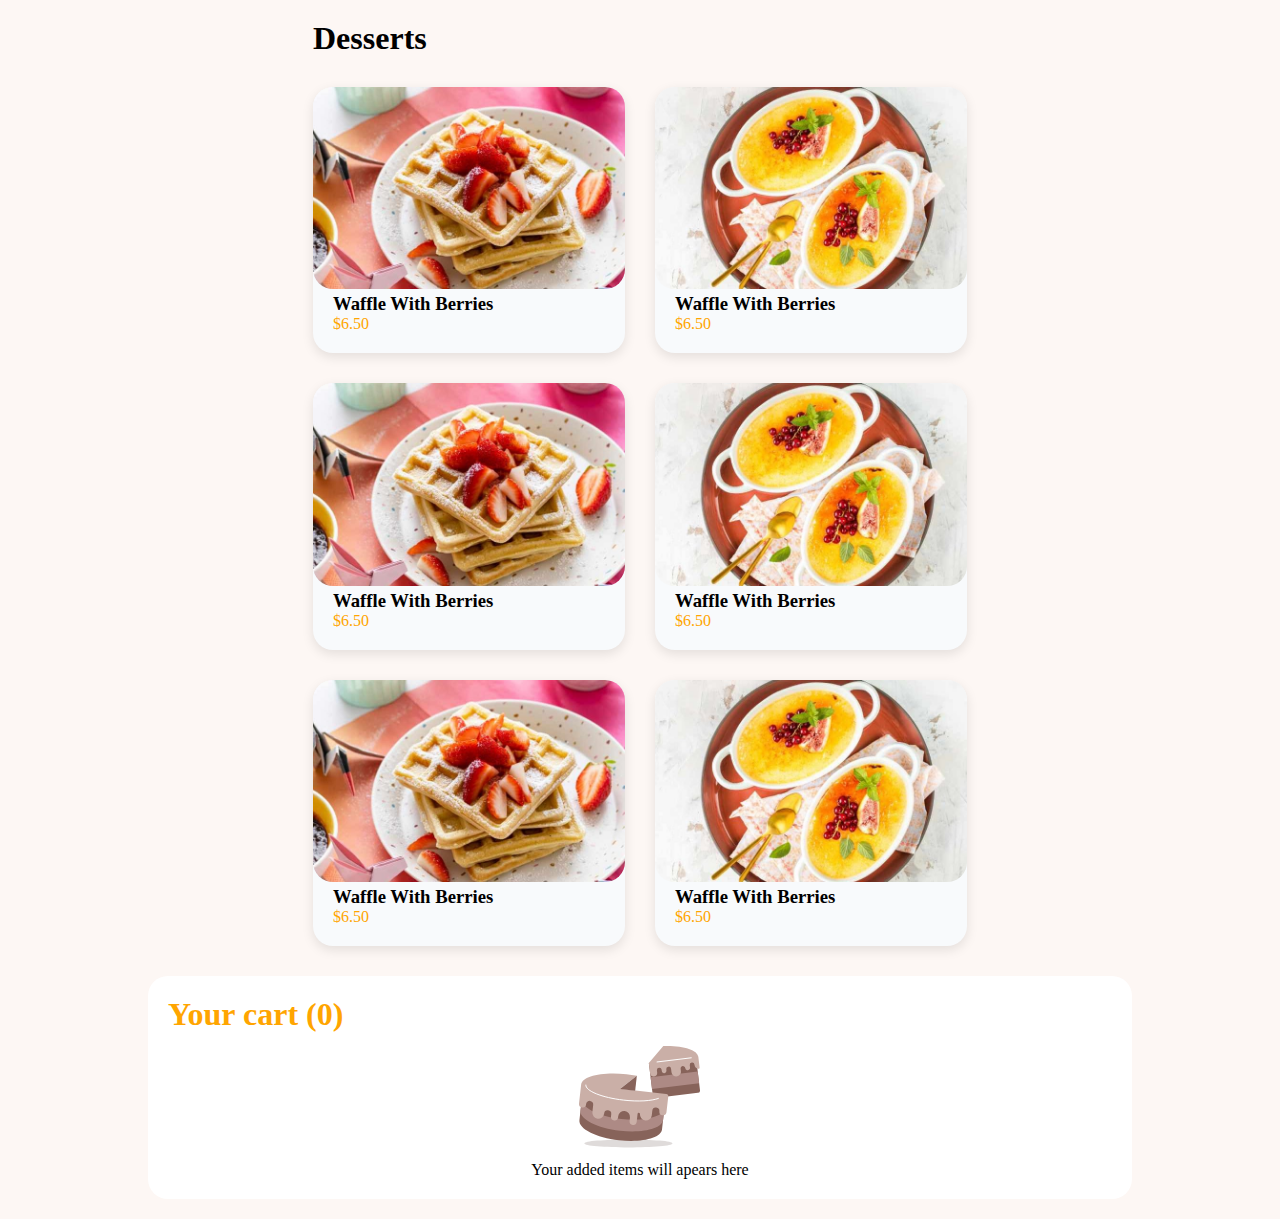
==== index.html @ df65badb "Se agrega seccion de carrito" ====
<!DOCTYPE html>
<html lang="en">
<head>
    <meta charset="UTF-8">
    <meta name="viewport" content="width=device-width, initial-scale=1.0">
    <title>Tienda de postres</title>
    <link rel="stylesheet" href="styles.css">
    <script src="script.js" defer></script>
</head>
<body>
    <section class="seccion-productos">
        <h1>Desserts</h1>
        <div class="container-tarjetas">
            <tarjetas-component
            imgSrc="/assets/images/image-waffle-mobile.jpg"
            titulo="Waffle With Berries"
            precio="$6.50"
            ></tarjetas-component>
            <tarjetas-component
            imgSrc="/assets/images/image-creme-brulee-mobile.jpg"
            titulo="Waffle With Berries"
            precio="$6.50"
            ></tarjetas-component>
        
            <tarjetas-component
            imgSrc="/assets/images/image-waffle-mobile.jpg"
            titulo="Waffle With Berries"
            precio="$6.50"
            ></tarjetas-component>
            <tarjetas-component
            imgSrc="/assets/images/image-creme-brulee-mobile.jpg"
            titulo="Waffle With Berries"
            precio="$6.50"
            ></tarjetas-component>
        
            <tarjetas-component
            imgSrc="/assets/images/image-waffle-mobile.jpg"
            titulo="Waffle With Berries"
            precio="$6.50"
            ></tarjetas-component>
            <tarjetas-component
            imgSrc="/assets/images/image-creme-brulee-mobile.jpg"
            titulo="Waffle With Berries"
            precio="$6.50"
            ></tarjetas-component>
        </div>
    </section>
    
    <section class="seccion-cart">
        <div class="cart">
            <h1><span>Your cart (0)</span></h1>
            <figure class="figure-cart-image">
                <img src="/assets/images/illustration-empty-cart.svg" alt="">
                <p>Your added items will apears here</p>
            </figure>
        </div>
    </section>
</body>
</html>
---- styles.css ----
*{
    padding: 0;
    margin: 0;
    box-sizing: border-box;
}

body{
    width: 100%;
    max-width: 1024px;
    margin: auto;
    padding: 20px;
    display: flex;
    flex-direction:column;
    gap: 30px;
    align-items: center;
    background-color: #FDF7F4;
}

span{
    color: orange;
}

.seccion-productos{
    display: flex;
    flex-direction: column;
    gap: 30px;
}

.container-tarjetas{
    width: 100%;
    display: grid;
    gap: 30px;
    grid-template-columns: repeat(auto-fit, minmax(250px, 1fr));
    place-items: center;
}


.seccion-cart{
    width: 100%;
}
.cart{
    width: 100%;
    background-color: white;
    border-radius: 20px;
    padding: 20px;
    
}

.figure-cart-image{
    display: flex;
    flex-direction: column;
    align-items: center;
}
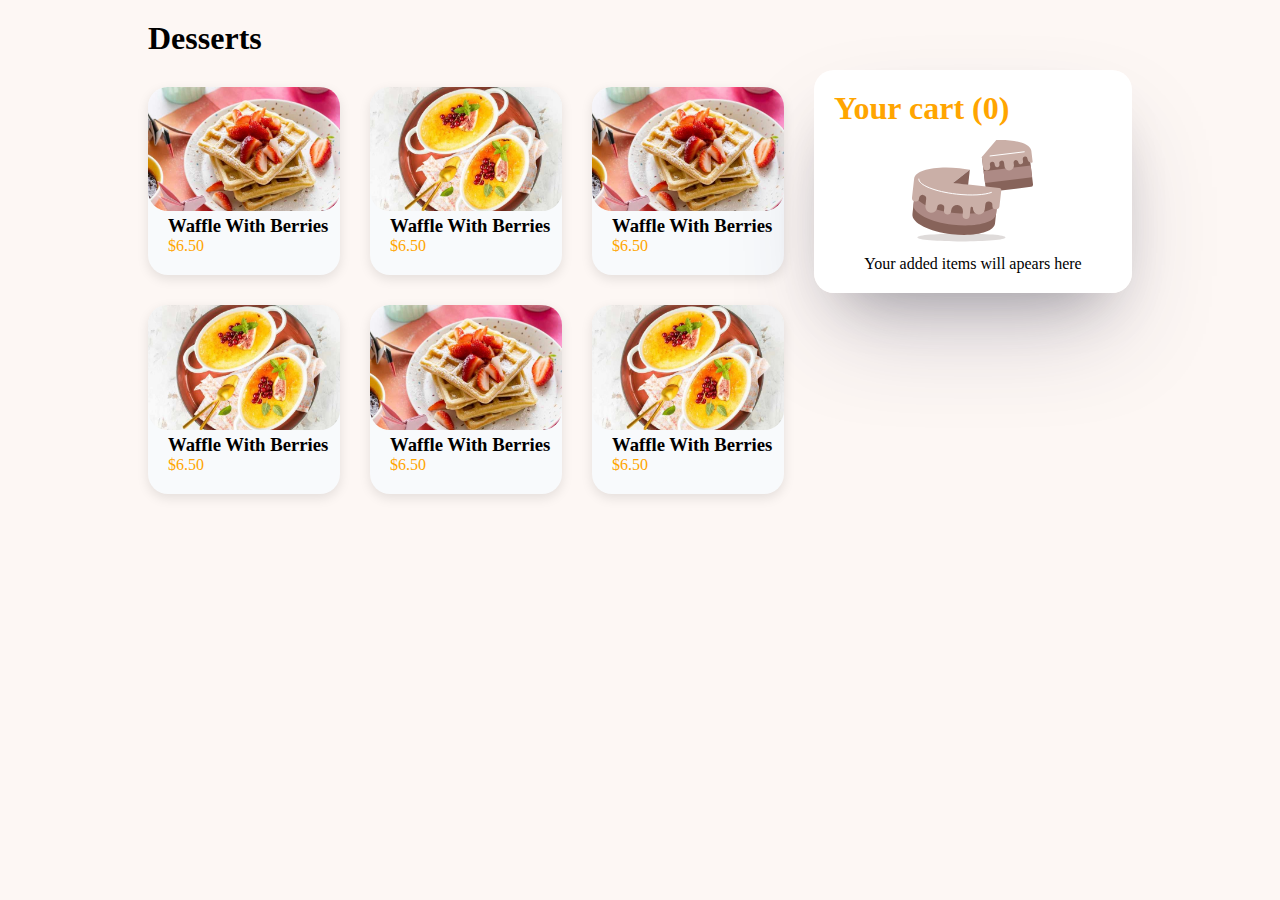
==== commit 904715cc: "Ya es responsivo y se adapta en pantallas moviles y computadoras" ====
--- a/index.html
+++ b/index.html
@@ -47,6 +47,7 @@
     </section>
     
     <section class="seccion-cart">
+        
         <div class="cart">
             <h1><span>Your cart (0)</span></h1>
             <figure class="figure-cart-image">
--- a/styles.css
+++ b/styles.css
@@ -21,6 +21,7 @@
 }
 
 .seccion-productos{
+    width: 100%;
     display: flex;
     flex-direction: column;
     gap: 30px;
@@ -30,24 +31,36 @@
     width: 100%;
     display: grid;
     gap: 30px;
-    grid-template-columns: repeat(auto-fit, minmax(250px, 1fr));
+    grid-template-columns: repeat(auto-fit, minmax(190px, 1fr));
     place-items: center;
 }
 
-
 .seccion-cart{
     width: 100%;
+    border-radius: 20px;
+    box-shadow: rgba(255, 255, 255, 0.1) 0px 1px 1px 0px inset, rgba(50, 50, 93, 0.25) 0px 50px 100px -20px, rgba(0, 0, 0, 0.3) 0px 30px 60px -30px;
 }
 .cart{
     width: 100%;
     background-color: white;
+    padding: 20px;
     border-radius: 20px;
-    padding: 20px;
-    
 }
 
 .figure-cart-image{
     display: flex;
     flex-direction: column;
     align-items: center;
+}
+
+@media only screen and (min-width: 1024px){
+    body{
+        flex-direction: row;
+        align-items: start;
+    }
+
+    .seccion-cart{
+        width: 50%;
+        margin-top: 50px;
+    }
 }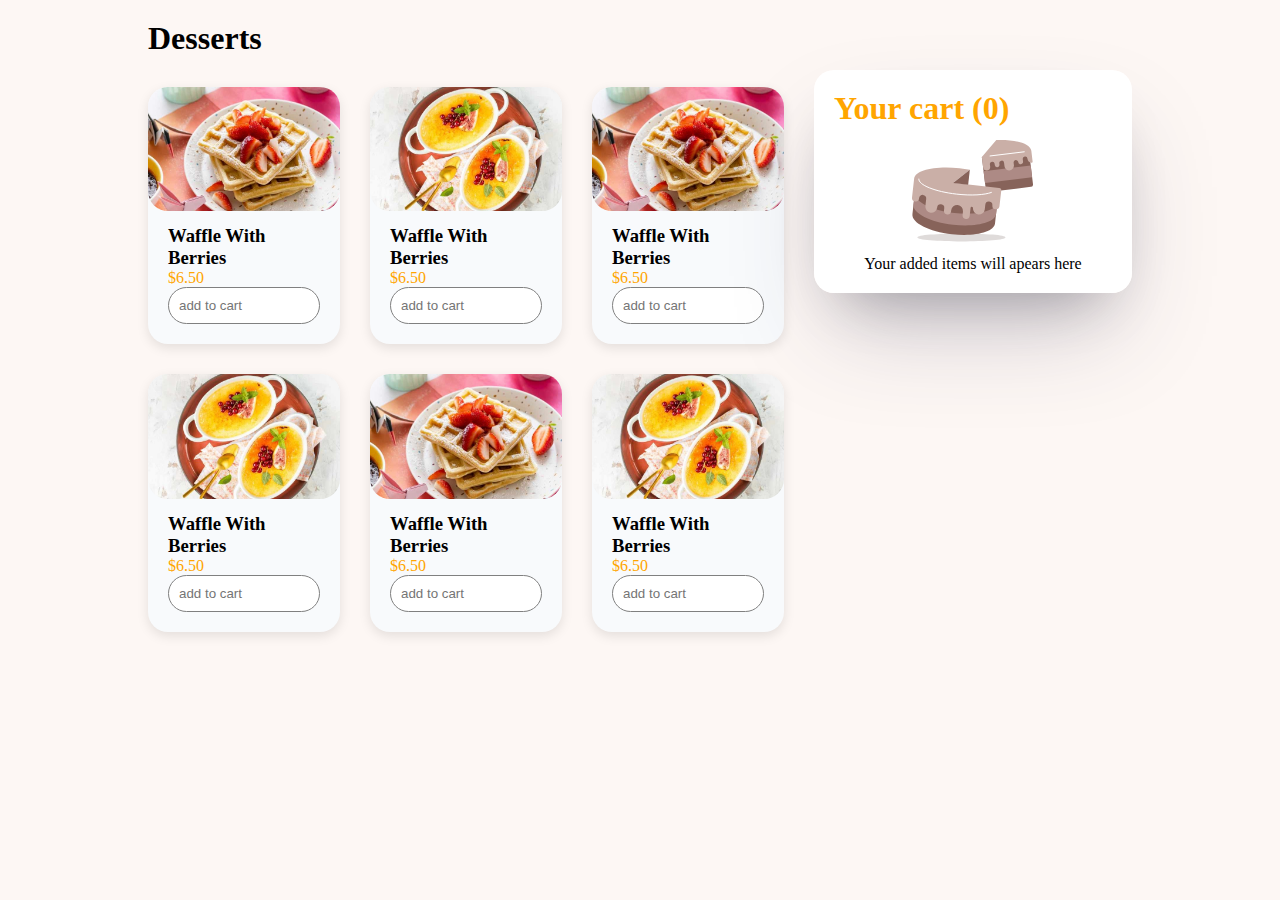
==== commit c26d500e: "Se separa la logica de archivos javascript con los componentes, se agrega y estiliza inputs de tipo " ====
--- a/index.html
+++ b/index.html
@@ -6,6 +6,7 @@
     <title>Tienda de postres</title>
     <link rel="stylesheet" href="styles.css">
     <script src="script.js" defer></script>
+    <script src="components/components.js"></script>
 </head>
 <body>
     <section class="seccion-productos">
--- a/styles.css
+++ b/styles.css
@@ -31,7 +31,7 @@
     width: 100%;
     display: grid;
     gap: 30px;
-    grid-template-columns: repeat(auto-fit, minmax(190px, 1fr));
+    grid-template-columns: repeat(auto-fit, minmax(150px, 1fr));
     place-items: center;
 }
 
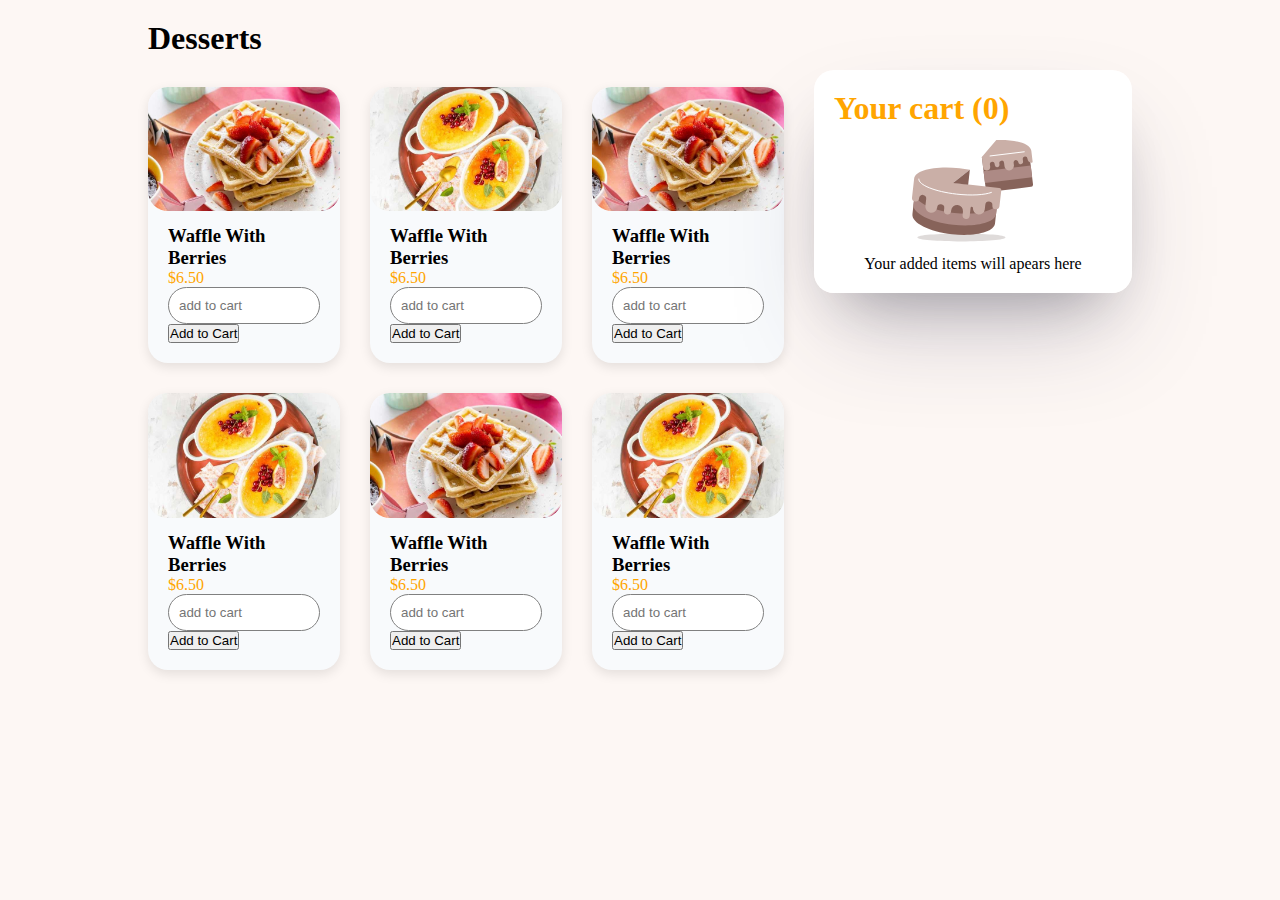
==== commit eb743eb6: "Se programa la logica para agregar al carrito las compras" ====
--- a/index.html
+++ b/index.html
@@ -6,7 +6,7 @@
     <title>Tienda de postres</title>
     <link rel="stylesheet" href="styles.css">
     <script src="script.js" defer></script>
-    <script src="components/components.js"></script>
+    <script src="components/components.js" defer></script>
 </head>
 <body>
     <section class="seccion-productos">
@@ -48,7 +48,6 @@
     </section>
     
     <section class="seccion-cart">
-        
         <div class="cart">
             <h1><span>Your cart (0)</span></h1>
             <figure class="figure-cart-image">
@@ -58,4 +57,8 @@
         </div>
     </section>
 </body>
-</html>+</html>
+
+<script>
+    
+</script>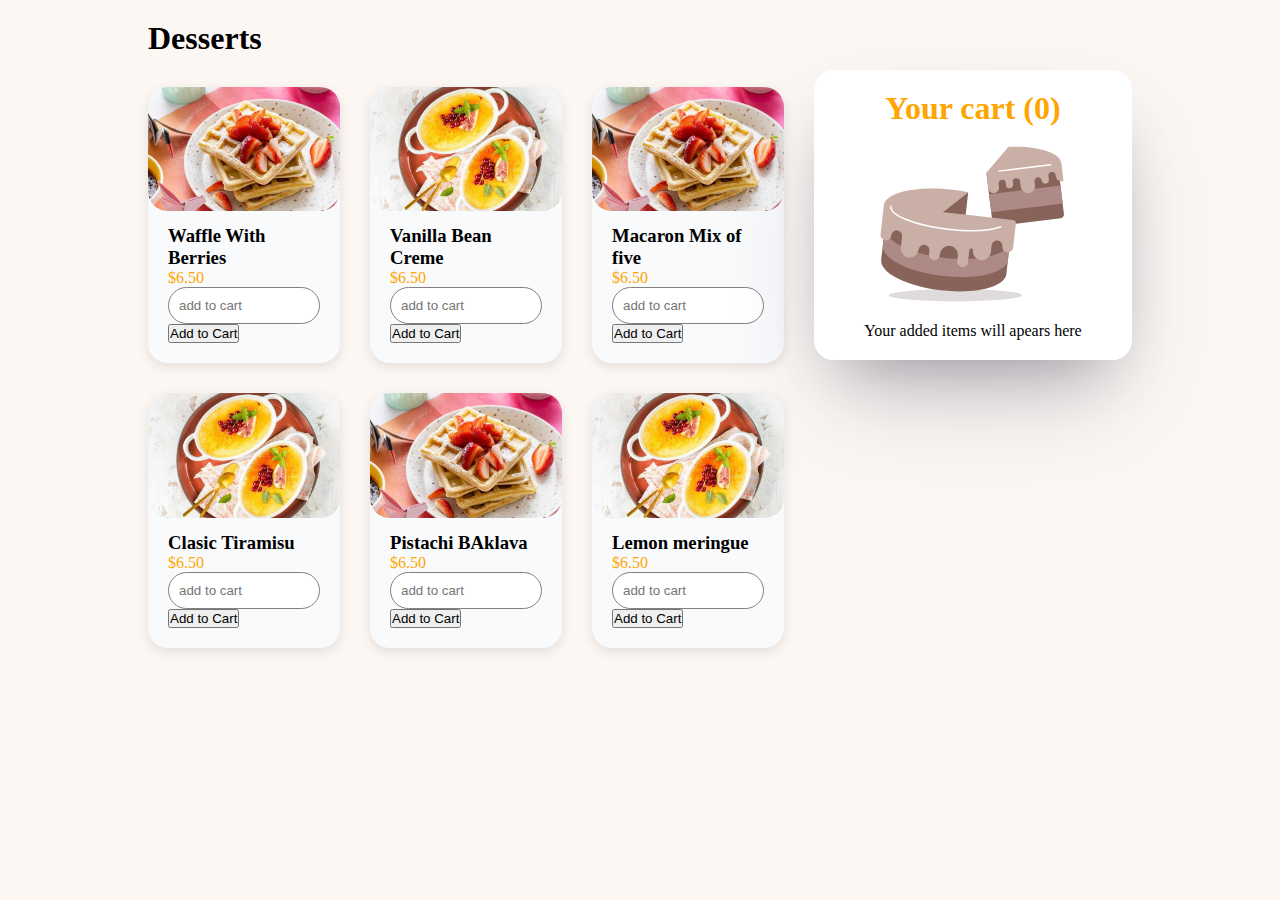
==== commit 67536c2c: "Se estiliza la lista del carrito, esta más centrado" ====
--- a/index.html
+++ b/index.html
@@ -19,29 +19,29 @@
             ></tarjetas-component>
             <tarjetas-component
             imgSrc="/assets/images/image-creme-brulee-mobile.jpg"
-            titulo="Waffle With Berries"
+            titulo="Vanilla Bean Creme"
             precio="$6.50"
             ></tarjetas-component>
         
             <tarjetas-component
             imgSrc="/assets/images/image-waffle-mobile.jpg"
-            titulo="Waffle With Berries"
+            titulo="Macaron Mix of five"
             precio="$6.50"
             ></tarjetas-component>
             <tarjetas-component
             imgSrc="/assets/images/image-creme-brulee-mobile.jpg"
-            titulo="Waffle With Berries"
+            titulo="Clasic Tiramisu"
             precio="$6.50"
             ></tarjetas-component>
         
             <tarjetas-component
             imgSrc="/assets/images/image-waffle-mobile.jpg"
-            titulo="Waffle With Berries"
+            titulo="Pistachi BAklava"
             precio="$6.50"
             ></tarjetas-component>
             <tarjetas-component
             imgSrc="/assets/images/image-creme-brulee-mobile.jpg"
-            titulo="Waffle With Berries"
+            titulo="Lemon meringue"
             precio="$6.50"
             ></tarjetas-component>
         </div>
--- a/styles.css
+++ b/styles.css
@@ -45,13 +45,33 @@
     background-color: white;
     padding: 20px;
     border-radius: 20px;
+    display: flex;
+    flex-direction:column;
+    align-items: center;
+    justify-content: center;
+}
+img{
+    width: 70%;
+    border-radius: 20px;
 }
 
 .figure-cart-image{
+    width: 100%;
+    display: flex;
+    align-items: center;
+    flex-direction: column;
+}
+
+.cart-item{
     display: flex;
     flex-direction: column;
     align-items: center;
+    justify-content: center;
+    margin-top: 40px;
 }
+
+
+
 
 @media only screen and (min-width: 1024px){
     body{
@@ -63,4 +83,4 @@
         width: 50%;
         margin-top: 50px;
     }
-}+}
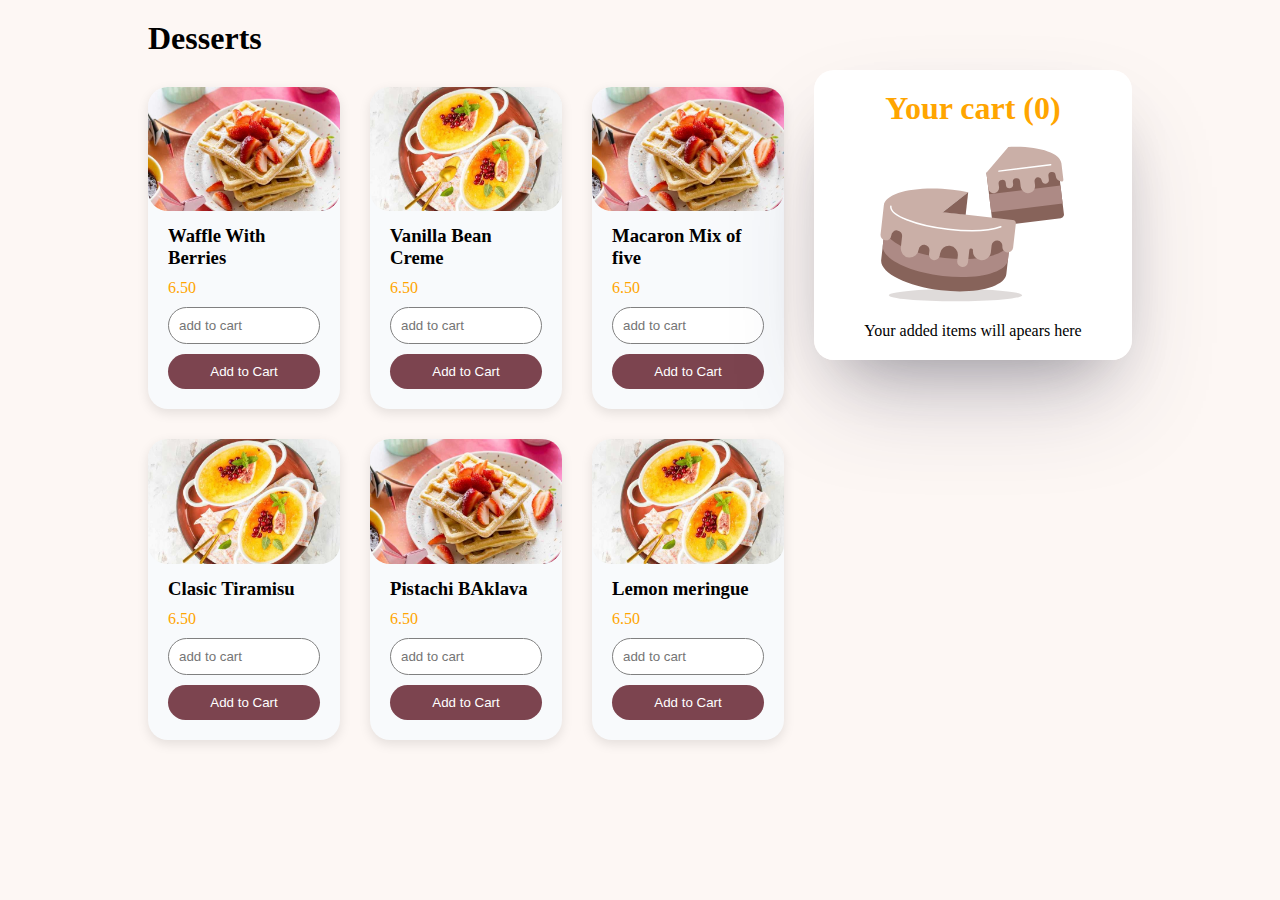
==== commit 06b97796: "se arregla problema en produccion, problema de imagenes" ====
--- a/index.html
+++ b/index.html
@@ -13,36 +13,36 @@
         <h1>Desserts</h1>
         <div class="container-tarjetas">
             <tarjetas-component
-            imgSrc="/assets/images/image-waffle-mobile.jpg"
+            imgSrc="./assets/images/image-waffle-mobile.jpg"
             titulo="Waffle With Berries"
-            precio="$6.50"
+            precio="6.50"
             ></tarjetas-component>
             <tarjetas-component
-            imgSrc="/assets/images/image-creme-brulee-mobile.jpg"
+            imgSrc="./assets/images/image-creme-brulee-mobile.jpg"
             titulo="Vanilla Bean Creme"
-            precio="$6.50"
+            precio="6.50"
             ></tarjetas-component>
         
             <tarjetas-component
-            imgSrc="/assets/images/image-waffle-mobile.jpg"
+            imgSrc="./assets/images/image-waffle-mobile.jpg"
             titulo="Macaron Mix of five"
-            precio="$6.50"
+            precio="6.50"
             ></tarjetas-component>
             <tarjetas-component
-            imgSrc="/assets/images/image-creme-brulee-mobile.jpg"
+            imgSrc="./assets/images/image-creme-brulee-mobile.jpg"
             titulo="Clasic Tiramisu"
-            precio="$6.50"
+            precio="6.50"
             ></tarjetas-component>
         
             <tarjetas-component
-            imgSrc="/assets/images/image-waffle-mobile.jpg"
+            imgSrc="./assets/images/image-waffle-mobile.jpg"
             titulo="Pistachi BAklava"
-            precio="$6.50"
+            precio="6.50"
             ></tarjetas-component>
             <tarjetas-component
-            imgSrc="/assets/images/image-creme-brulee-mobile.jpg"
+            imgSrc="./assets/images/image-creme-brulee-mobile.jpg"
             titulo="Lemon meringue"
-            precio="$6.50"
+            precio="6.50"
             ></tarjetas-component>
         </div>
     </section>
@@ -51,7 +51,7 @@
         <div class="cart">
             <h1><span>Your cart (0)</span></h1>
             <figure class="figure-cart-image">
-                <img src="/assets/images/illustration-empty-cart.svg" alt="">
+                <img src="./assets/images/illustration-empty-cart.svg" alt="">
                 <p>Your added items will apears here</p>
             </figure>
         </div>
--- a/styles.css
+++ b/styles.css
@@ -67,7 +67,14 @@
     flex-direction: column;
     align-items: center;
     justify-content: center;
-    margin-top: 40px;
+    margin: 20px 0px;
+}
+
+.cart-item-details{
+    width: 70%;
+    display: flex;
+    flex-direction: column;
+    gap: 10px;
 }
 
 
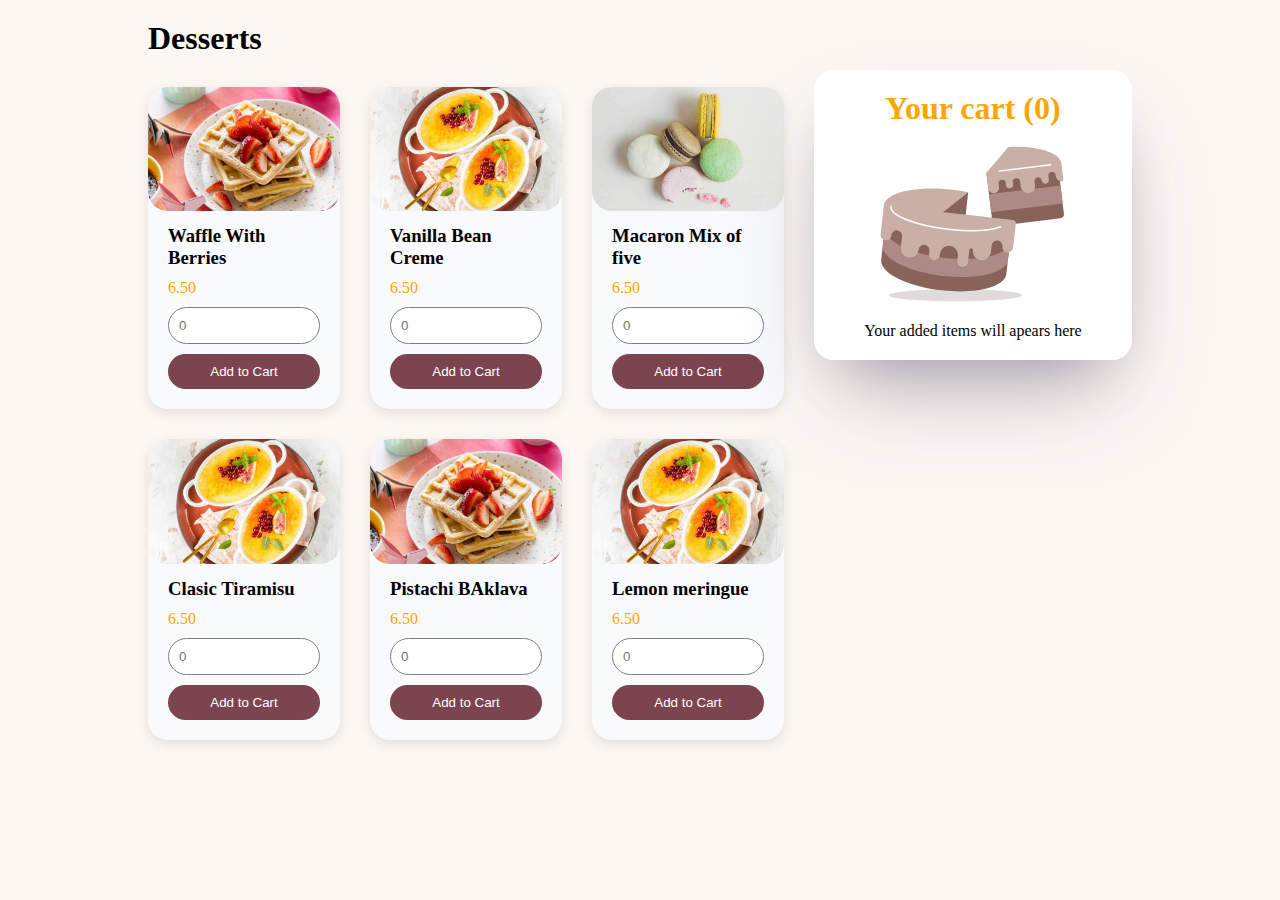
==== commit 7e48d72f: "Se cambian algunas imagenes" ====
--- a/index.html
+++ b/index.html
@@ -24,7 +24,7 @@
             ></tarjetas-component>
         
             <tarjetas-component
-            imgSrc="./assets/images/image-waffle-mobile.jpg"
+            imgSrc="./assets/images/image-macaron-mobile.jpg"
             titulo="Macaron Mix of five"
             precio="6.50"
             ></tarjetas-component>
@@ -51,14 +51,15 @@
         <div class="cart">
             <h1><span>Your cart (0)</span></h1>
             <figure class="figure-cart-image">
-                <img src="./assets/images/illustration-empty-cart.svg" alt="">
+                <img src="./assets/images/illustration-empty-cart.svg" alt="carrito-vacio">
                 <p>Your added items will apears here</p>
+                
             </figure>
+            <div class="orden-confirmar-container">
+                <button class="boton-confirmar" style="display: none">Confirm Order</button>
+            </div>
         </div>
     </section>
 </body>
 </html>
 
-<script>
-    
-</script>--- a/styles.css
+++ b/styles.css
@@ -77,6 +77,28 @@
     gap: 10px;
 }
 
+.orden-confirmar-container{
+    width: 100%;
+}
+
+.boton-confirmar{
+    width: 100%;
+    padding: 10px;
+    background-color: #7C444F;
+    border: none;
+    color: white;
+    cursor: pointer;
+    border-radius: 20px;
+}
+
+.boton-confirmar:hover{
+    padding: 10px;
+    background-color: #8e5661;
+    border: none;
+    color: white;
+    cursor: pointer;
+    border-radius: 20px;
+}
 
 
 
